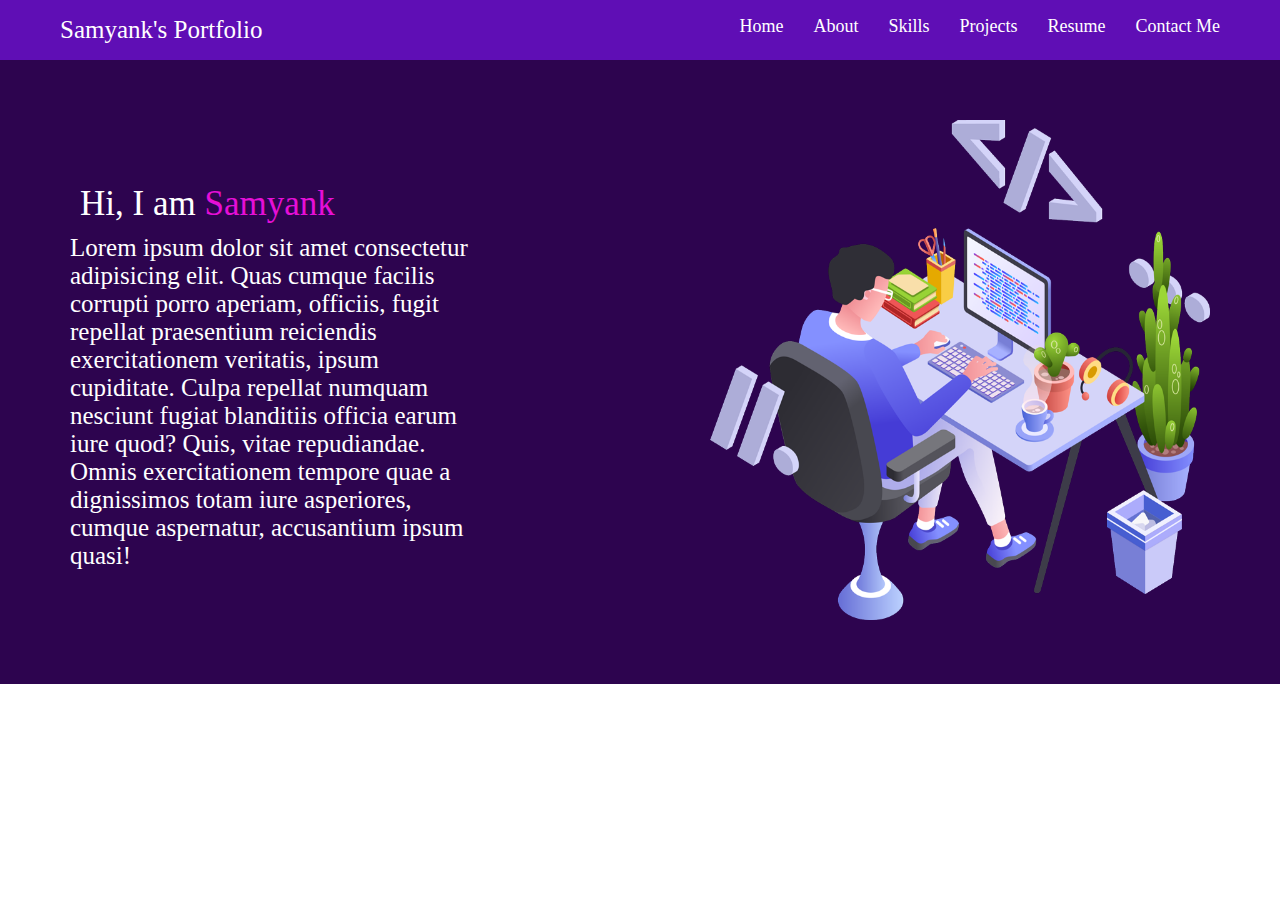
==== Portfolio/index.html @ 55be3e93 "header and IntroSection is completed" ====
<!DOCTYPE html>
<html lang="en">
<head>
    <meta charset="UTF-8">
    <meta name="viewport" content="width=device-width, initial-scale=1.0">
    <title>Document</title>
    <link rel="stylesheet" href="styles.css">
</head>
<body>
    <header>
        <div class="left"> 
          <span id="portfolio">Samyank's Portfolio</span>
        </div>

        <div class="right">
            <ul class="nav-bar">
                <li class="nav-bar-item">
                    <a href="">Home</a>
                </li>
                <li class="nav-bar-item">
                    <a href="">About</a>
                </li>
                <li class="nav-bar-item">
                    <a href="">Skills</a>
                </li >
                <li class="nav-bar-item">
                    <a href="">Projects</a>
                </li>
                <li class="nav-bar-item">
                    <a href="">Resume</a>
                </li>
                <li class="nav-bar-item">
                    <a href="">Contact Me</a>
                </li>
            </ul>
        </div>
    </header>

    <main>
       <section class="IntroSection">
        <div class="leftSection">
            <span class="name-line">Hi, I am <span id="name">Samyank</span></span>
           <p>Lorem ipsum dolor sit amet consectetur adipisicing elit. Quas cumque facilis corrupti porro aperiam, officiis, fugit repellat praesentium reiciendis exercitationem veritatis, ipsum cupiditate. Culpa repellat numquam nesciunt fugiat blanditiis officia earum iure quod? Quis, vitae repudiandae. Omnis exercitationem
             tempore quae a dignissimos totam iure asperiores, cumque aspernatur, accusantium ipsum quasi!</p>
        </div>
        <div class="rightSection">
            <img src="hd.png" alt="" width="500px" height="500px">
        </div>
       </section>

       
    </main>
</body>
</html>
---- Portfolio/styles.css ----
*{
    margin: 0;
    padding: 0;
    box-sizing: border-box;
}
html,body{
    height: 100%;
    width: 100%;
}
header{
    display:flex;
    justify-content: space-between;
    padding:16px 60px;
    font-size: 18px;
    font-weight: 500;
    background-color: rgb(95, 14, 181);
    color: white;
}
#portfolio{
    font-size:25px;
}
.nav-bar{
    display: flex;
    gap:30px;
    list-style-type: none;
    
}
.nav-bar-item a{
    text-decoration: none;
    color:white;
}
main{
    background-color:rgb(45, 4, 79);
    color:white;
}
.IntroSection{
 display:flex;
  padding:60px 30px;
  max-width: 1200px;
  margin:auto;
  justify-content: space-between;
  gap: 100px;
}
.leftSection{
    
    align-content: center;
    width:35%;
    font-size: 25px;
}
.name-line {
    font-size: 35px;
    padding: 10px;
    display: inline-block;
}

.leftSection #name{
  color:rgb(230, 15, 215)
}
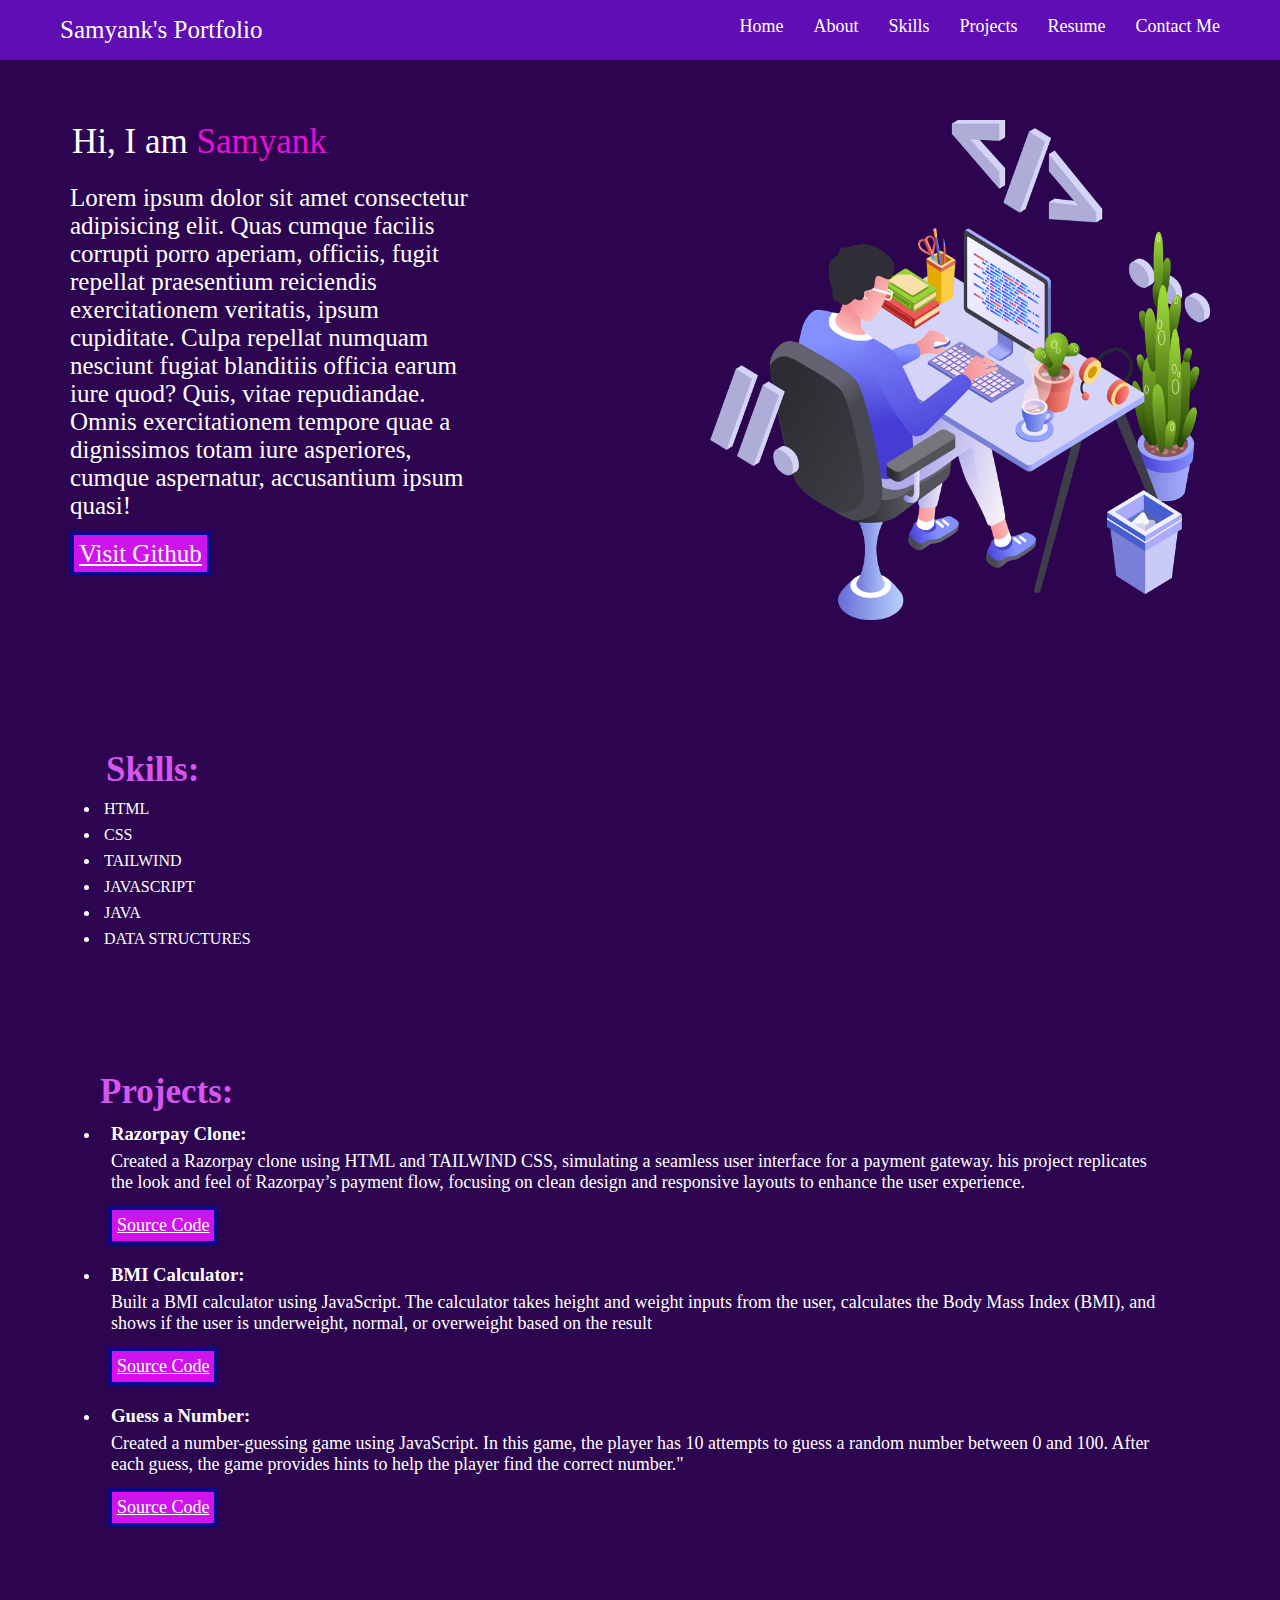
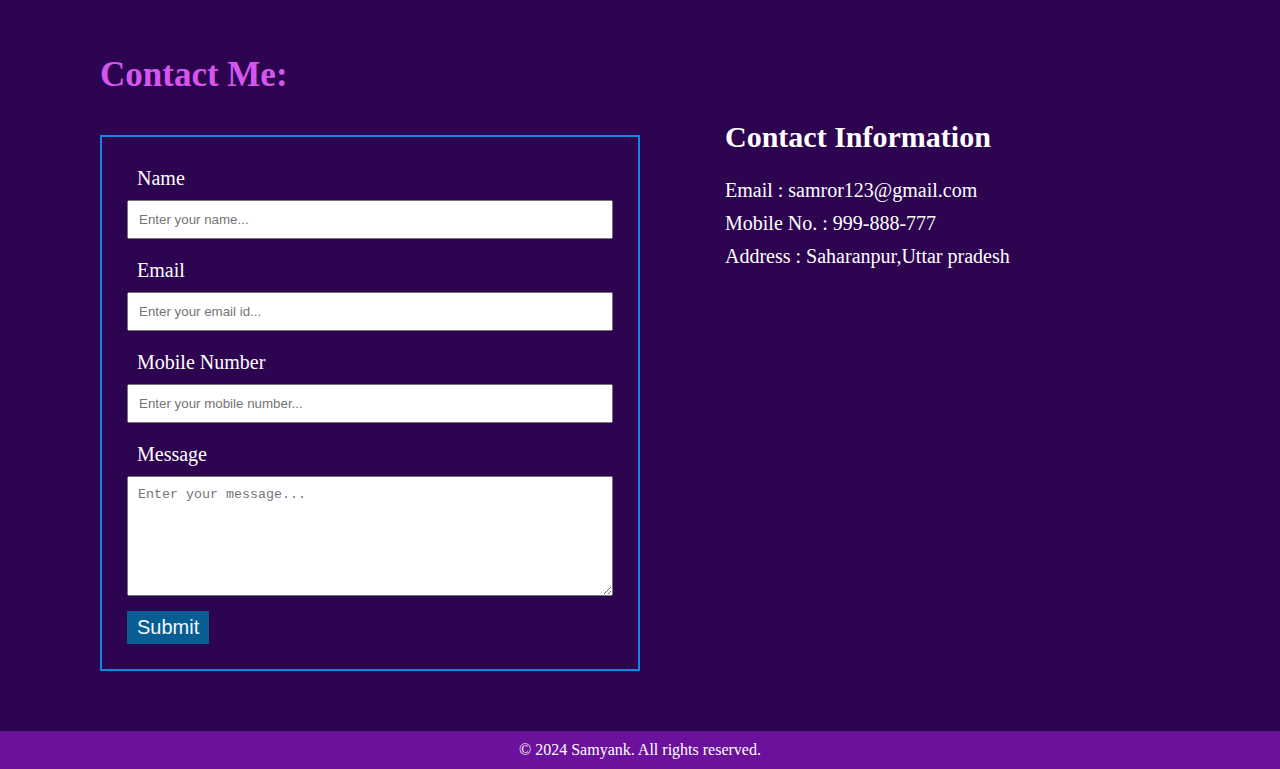
==== commit 7c43a6b0: "landing page completed" ====
--- a/Portfolio/index.html
+++ b/Portfolio/index.html
@@ -42,14 +42,98 @@
             <span class="name-line">Hi, I am <span id="name">Samyank</span></span>
            <p>Lorem ipsum dolor sit amet consectetur adipisicing elit. Quas cumque facilis corrupti porro aperiam, officiis, fugit repellat praesentium reiciendis exercitationem veritatis, ipsum cupiditate. Culpa repellat numquam nesciunt fugiat blanditiis officia earum iure quod? Quis, vitae repudiandae. Omnis exercitationem
              tempore quae a dignissimos totam iure asperiores, cumque aspernatur, accusantium ipsum quasi!</p>
+             <div>
+               <a href="https://github.com/Samyankror" id="githublink">Visit Github</a>
+             </div>
         </div>
         <div class="rightSection">
-            <img src="hd.png" alt="" width="500px" height="500px">
+            <img src="hd.png" alt="" id="Studyimg">
         </div>
        </section>
 
+       <section class="skillSection">
+        <h2>Skills:</h2>
+       <ul>
+        <li>HTML</li>
+        <li>CSS</li>
+        <li>TAILWIND</li>
+        <li>JAVASCRIPT</li>
+        <li>JAVA</li>
+        <li>DATA STRUCTURES</li>
+       </ul>
+       </section>
+
+       <section class="projectSection">
+        <h2>Projects:</h2>
+        <ul class="projectList">
+            <li class="project">
+                <h3 class="projectName">Razorpay Clone:</h3>
+                    
+            <p class="projectDes">Created a Razorpay clone using HTML and TAILWIND CSS, simulating a seamless user interface for a payment gateway. 
+                his project replicates the look and feel of Razorpay’s payment flow, focusing on clean design and responsive 
+                layouts to enhance the user experience.
+            </p>
+            <a href="https://github.com/Samyankror/Tailwind/tree/main/Razorpay%20Clone"  id="srcCode">Source Code</a>
+        </li>
+        <li class="project">
+          <h3 class="projectName">BMI Calculator:</h3>
+          <p class="projectDes">Built a BMI calculator using JavaScript. The calculator takes height and weight inputs from the user, calculates the Body Mass Index (BMI),
+             and shows if the user is underweight, normal, or overweight based on the result</p>
+             <a href="https://github.com/Samyankror/Javascript/tree/main/02_BMICalculator"  id="srcCode">Source Code</a>
+        </li>
+        <li class="project">
+            <h3 class="projectName">Guess a Number:</h3>
+            <p class="projectDes">Created a number-guessing game using JavaScript. In this game, the player has 10 attempts to guess a random number between 0 and 100.
+                 After each guess, the game provides hints to help the player find the correct number."</p>
+                 <a href="https://github.com/Samyankror/Javascript/tree/main/04_GuessTheNumber"  id="srcCode">Source Code</a>
+        </li>
+            
+        </ul>
+
        
+       </section>
+
+       <section class="contact">
+        <h2 id="contactme">Contact Me:</h2>
+           <div class="contactInfo">
+             <div class="contactLeft">
+            <form class="contactForm">
+           <div class="formitem">
+            <label for="name">Name</label>
+            <input type="text" placeholder="Enter your name..." id="name">
+           </div>
+           <div class="formitem">
+            <label for="email">Email</label>
+            <input type="text" placeholder="Enter your email id..." id="email">
+           </div>
+           <div class="formitem">
+            <label for="mobileNo">Mobile Number</label>
+            <input type="text" placeholder="Enter your mobile number..." id="mobileNo">
+           </div>
+           <div class="formitem">
+            <label for="message">Message</label>
+            <textarea id="message" placeholder="Enter your message..."></textarea>
+           </div>
+
+           <button type="submit" id="formsubmit">Submit</button>
+        </form>
+    </div>
+
+    <div class="contactright">
+     <h3 id="contactdetail">Contact Information</h3>
+      <p>Email : samror123@gmail.com</p>
+      <p>Mobile No. : 999-888-777</p>
+      <p>Address : Saharanpur,Uttar pradesh</p>
+    </div>
+</div>
+       </section>
     </main>
+
+    <footer class="footer">
+        <div class="footer-content">
+          <p >© 2024 <a href="#" id="footerName">Samyank</a>. All rights reserved.</p>
+        </div>
+      </footer>
 </body>
 </html> 
 
--- a/Portfolio/styles.css
+++ b/Portfolio/styles.css
@@ -29,6 +29,12 @@
     text-decoration: none;
     color:white;
 }
+@media (max-width: 600px)   {
+    .nav-bar-item{
+        display: none;
+    }
+   
+}
 main{
     background-color:rgb(45, 4, 79);
     color:white;
@@ -41,18 +47,151 @@
   justify-content: space-between;
   gap: 100px;
 }
+#Studyimg{
+    width:500px;
+    height:500px;
+}
+@media (max-width: 600px)   {
+    .IntroSection{
+        flex-direction:column;
+    }
+    #Studyimg{
+        width:250px;
+        height:250px;
+    }
+}
 .leftSection{
-    
+    display:flex;
+    flex-direction: column;
     align-content: center;
     width:35%;
     font-size: 25px;
+    gap:20px;
 }
+
 .name-line {
     font-size: 35px;
-    padding: 10px;
+    padding: 2px;
     display: inline-block;
 }
 
+#githublink{
+    color:white;
+    background-color: rgb(207, 19, 236);
+    padding:5px;
+    margin-top: 1rem;
+    border: 4px solid rgb(7, 9, 143);
+}
 .leftSection #name{
   color:rgb(230, 15, 215)
-} +} 
+
+.skillSection{
+    padding:60px 100px;
+}
+.skillSection h2{
+    padding:6px;
+}
+.skillSection li{
+    padding:4px;
+}
+
+.projectSection{
+    padding:60px 100px;
+}
+.project{
+    padding:8px;
+}
+
+.projectName,.projectDes{
+    padding:3px;
+}
+.projectDes{
+    font-size: large;
+}
+#srcCode{
+    color:white;
+    background-color: rgb(207, 19, 236);
+    padding:5px;
+    display: inline-block;
+    margin-top: 1rem;
+    border: 4px solid rgb(7, 9, 143);
+    margin-top: 10px;
+    font-size: large;
+}
+.formitem{
+    padding:5px 0px;
+}
+label, input {
+    display: block;
+    width:100%;
+     padding:10px;
+}
+label{
+    font-size: 20px;
+}
+input:focus {
+    border: 4px solid rgb(6, 90, 158); 
+    outline: none; 
+}
+textarea{
+    display: block;
+    width:100%;
+    padding:10px;
+    height: 120px;
+}
+.contact{
+    padding:60px 100px;
+}
+.contactInfo{
+    display: flex;
+    gap:60px;
+}
+@media (max-width: 600px)   {
+    .contactInfo{
+        flex-direction:column;
+    }
+}
+.contactLeft{
+    border:2px solid rgb(15, 137, 223);
+    margin-top:40px;
+    padding:15px 25px;
+    width:50%;
+}
+#formsubmit{
+    margin:10px 0px;
+    padding:5px 10px;
+    font-size: 20px;
+    background-color: rgb(8, 94, 147);
+    color: aliceblue;
+    border: none;
+    cursor:pointer;
+}
+
+.contactright{
+    margin-top:10px;
+    
+    padding:15px 25px;
+}
+#contactdetail{
+    font-size: 30px;
+    margin-bottom: 20px;
+}
+.contactright p{
+    font-size: 20px;
+    padding:5px 0px;
+}
+.footer-content{
+    text-align: center;
+    color:white;
+    background-color: rgb(107, 17, 155);
+    padding:10px 0px;
+}
+#footerName{
+    text-decoration: none;
+    color:white;
+}
+h2{
+    font-size:35px;
+    color:rgb(213, 86, 239)
+}